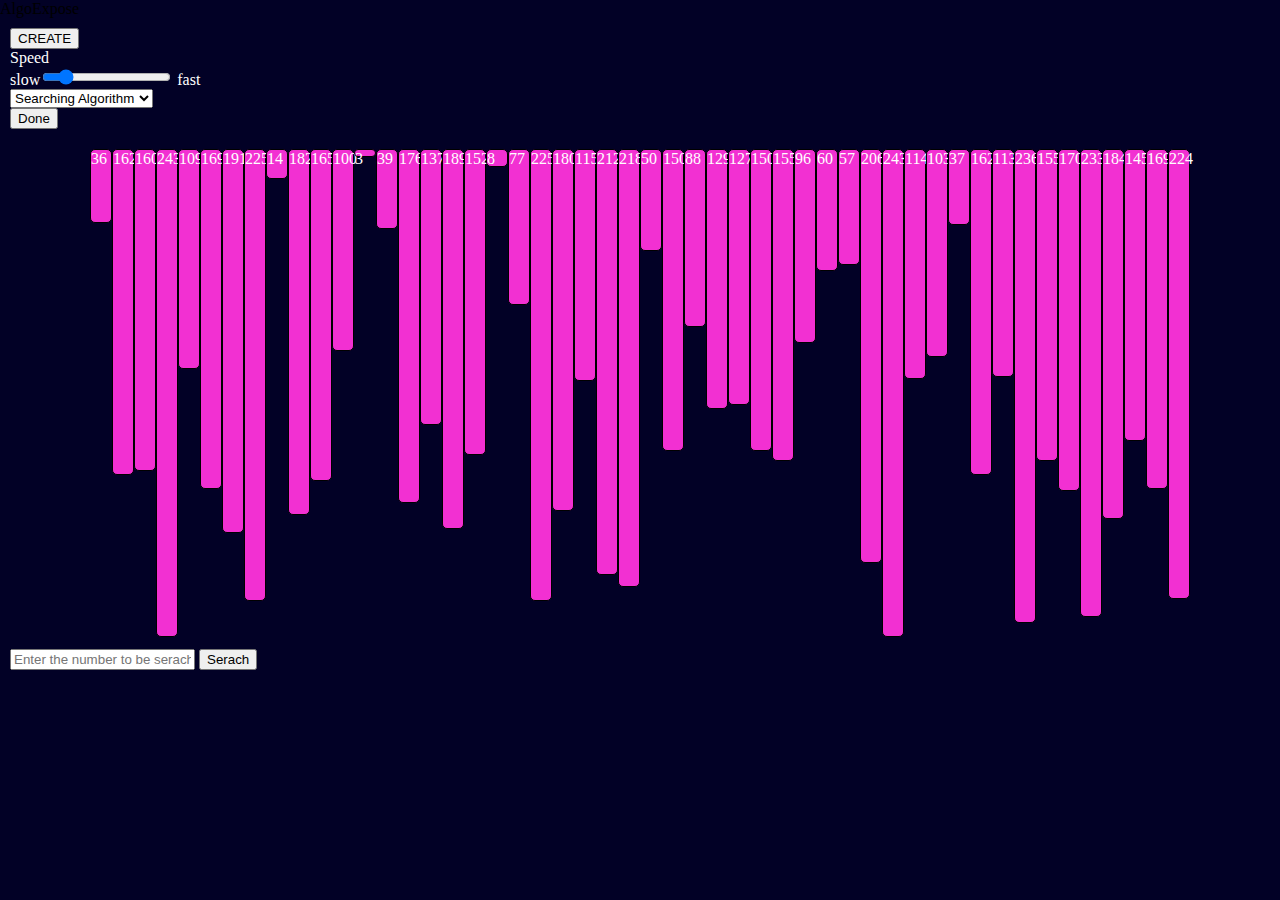
==== Searching.html @ febed272 "demonstrated linear serach" ====
<!DOCTYPE html>
<html lang="en">
<head>
    <meta charset="UTF-8">
    <meta http-equiv="X-UA-Compatible" content="IE=edge">
    <meta name="viewport" content="width=device-width, initial-scale=1.0">
    <link href="https://cdn.jsdelivr.net/npm/bootstrap@5.1.3/dist/css/bootstrap.min.css" rel="stylesheet" integrity="sha384-1BmE4kWBq78iYhFldvKuhfTAU6auU8tT94WrHftjDbrCEXSU1oBoqyl2QvZ6jIW3" crossorigin="anonymous">
    <link rel="stylesheet" href="css/searching_style.css">
    <title>Searching</title>
</head>
<body>
    <nav class="navbar bg-primary">
        <div class="container-fluid">
          <span class="navbar-brand mb-0 h1">AlgoExpose</span>
        </div>
    </nav>
    
    <div class='options'>
        <div class="row">
            <div class="col gap-2 d-sm-flex" id="newArray">
               
                    <div class="btn-group" style="width:300px">
                        <button type="button" class="btn btn-outline-primary btn-dark create " onclick='createNewArray()' >
                        CREATE
                        </button>
                    </div>
                   
                    
            </div>
            <div class="col" id="input" style="color:white;">
                <label for="inputRange">Speed</label>
                <br>
                <span id="speed">
                    slow<input id="speed_input" type="range" min="20" max="300" stepDown=10 value=60 id="inputRange"> fast
                </span>
            </div>
            <div class="input-group">
                <select class="custom-select" id="algo" arial=''>
                  <option selected> Searching Algorithm</option>
                  <option value="binarySerach">Binary Search</option>
                  <option value="linearSerach">Linear Search</option>
                 
                </select>
                <div class="input-group-append">
                  <button class="btn btn-outline-primary btn-dark  go" type="button">Done</button>
                </div>
              </div>
           
    </div>
    <div id="bars" class="flex-container"></div>
    <input type="text" id="serachEle"name="Number" placeholder="Enter the number to be serached:">
    <button type="button" class="btn btn-outline-primary btn-dark Search" >Serach</button>
    <div id="text" style="color:#fff"></div>
    
    <script src="https://cdn.jsdelivr.net/npm/@popperjs/core@2.10.2/dist/umd/popper.min.js" integrity="sha384-7+zCNj/IqJ95wo16oMtfsKbZ9ccEh31eOz1HGyDuCQ6wgnyJNSYdrPa03rtR1zdB" crossorigin="anonymous"></script>
    <script src="https://cdn.jsdelivr.net/npm/bootstrap@5.1.3/dist/js/bootstrap.min.js" integrity="sha384-QJHtvGhmr9XOIpI6YVutG+2QOK9T+ZnN4kzFN1RtK3zEFEIsxhlmWl5/YESvpZ13" crossorigin="anonymous"></script> 
    <script src="/searching_src_files/linear.js"></script>
    <script src="/searching_src_files/seraching.js"></script>
   
 
    
    
    
  
</body>
</html>
---- css/searching_style.css ----
body{
    background-color: #020126;
    box-sizing: border-box;
    margin:0;
    padding:0;
}
.options{
    margin:10px;
}
.flex-container{
    margin-top: 20px;
   
    display: flex;
    flex-wrap: nowrap;
    width: 100%;
    height: 500px;
    justify-content: center;
    transition: 2s all ease;
   
    
}

.flex-item{color:white;
    background: #F230D2;
    border: 1pt solid black;
    width: 20px;
    border-radius: 5px;
   
    transition: 0.1s all ease;
}
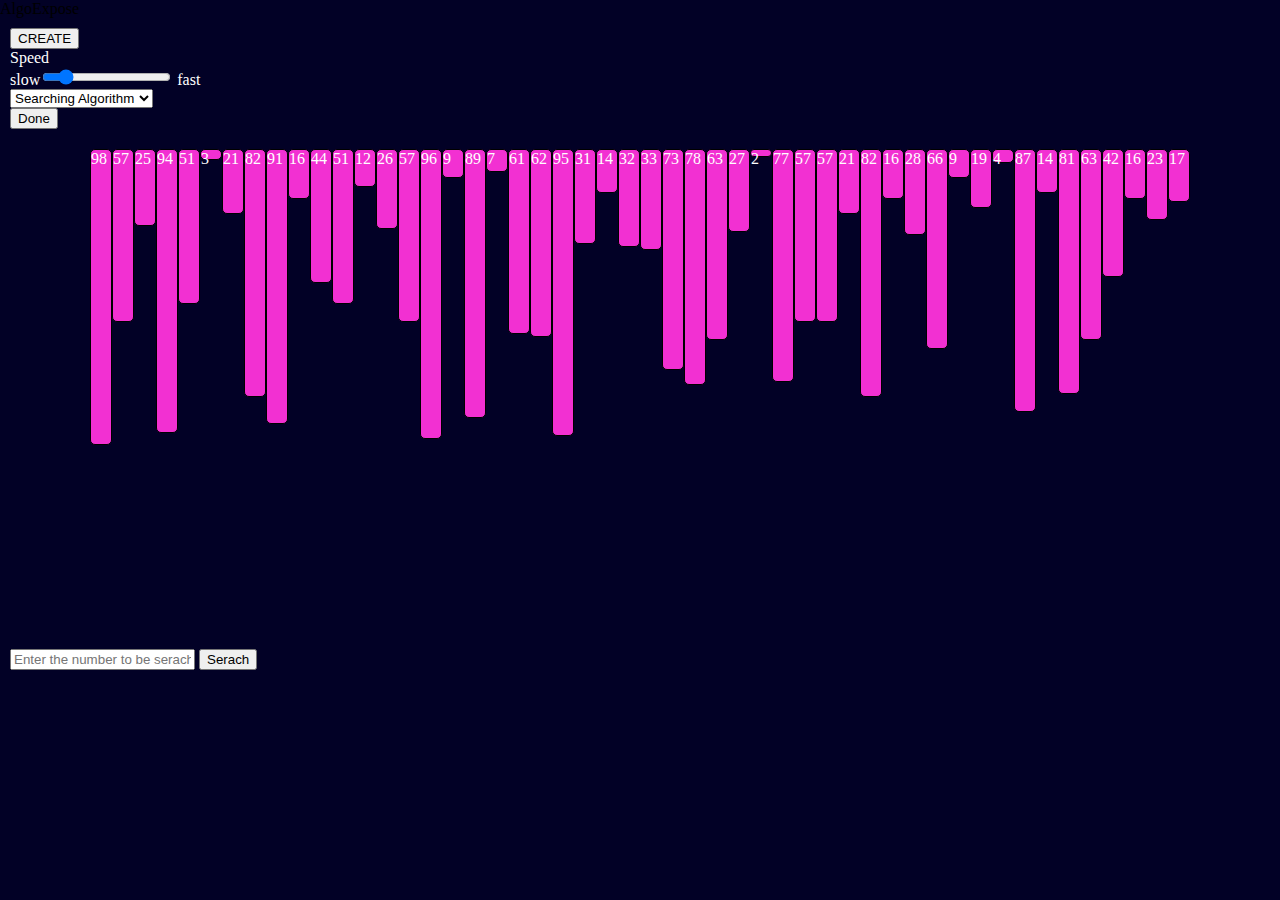
==== commit c466a4c2: "demonstrated binary serach" ====
--- a/Searching.html
+++ b/Searching.html
@@ -37,7 +37,7 @@
             <div class="input-group">
                 <select class="custom-select" id="algo" arial=''>
                   <option selected> Searching Algorithm</option>
-                  <option value="binarySerach">Binary Search</option>
+                  <option value="binarySearch">Binary Search</option>
                   <option value="linearSerach">Linear Search</option>
                  
                 </select>
@@ -55,6 +55,8 @@
     <script src="https://cdn.jsdelivr.net/npm/@popperjs/core@2.10.2/dist/umd/popper.min.js" integrity="sha384-7+zCNj/IqJ95wo16oMtfsKbZ9ccEh31eOz1HGyDuCQ6wgnyJNSYdrPa03rtR1zdB" crossorigin="anonymous"></script>
     <script src="https://cdn.jsdelivr.net/npm/bootstrap@5.1.3/dist/js/bootstrap.min.js" integrity="sha384-QJHtvGhmr9XOIpI6YVutG+2QOK9T+ZnN4kzFN1RtK3zEFEIsxhlmWl5/YESvpZ13" crossorigin="anonymous"></script> 
     <script src="/searching_src_files/linear.js"></script>
+    <script src="/searching_src_files/binary.js"></script>
+   
     <script src="/searching_src_files/seraching.js"></script>
    
  
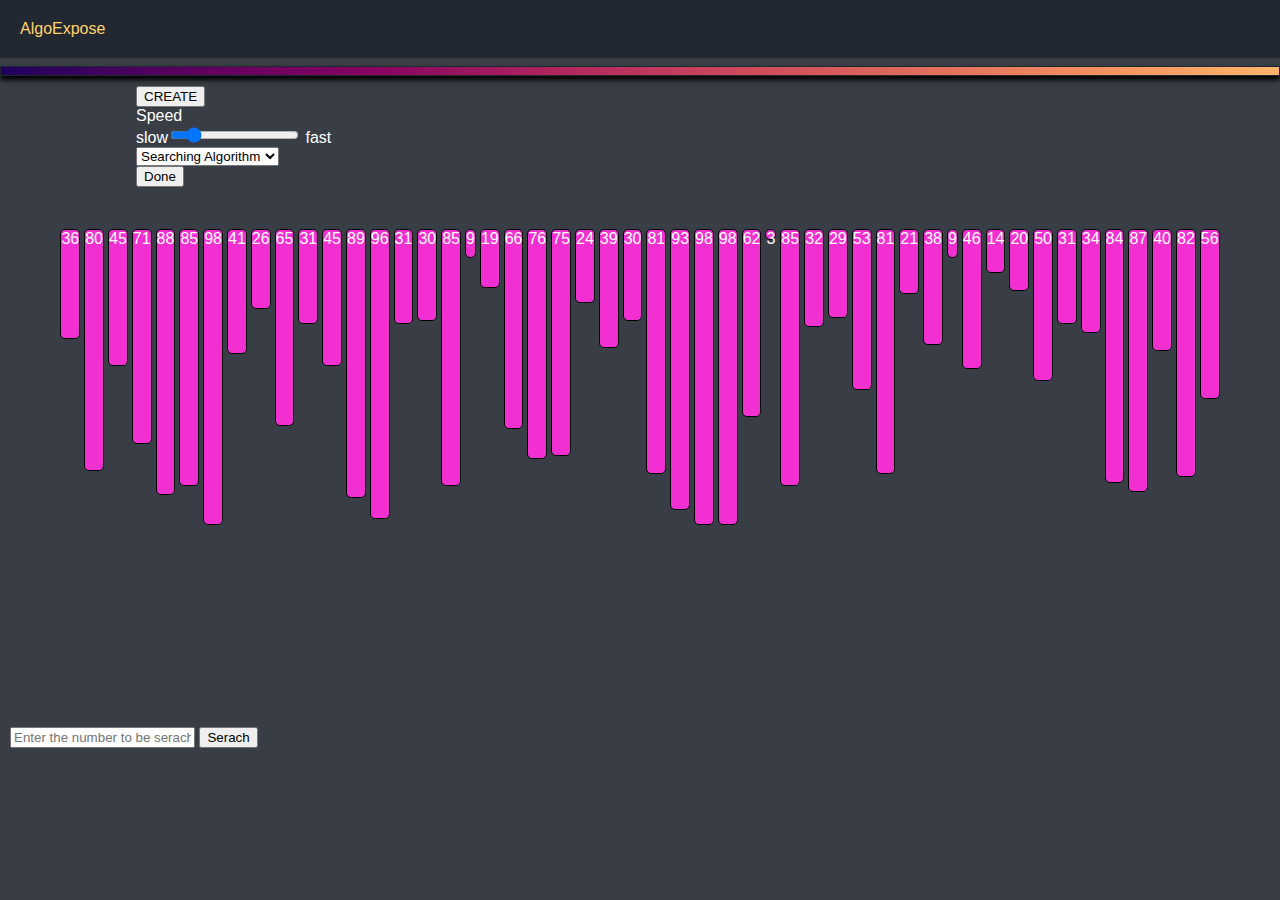
==== commit 669584e9: "made some changes in the ui" ====
--- a/Searching.html
+++ b/Searching.html
@@ -9,17 +9,17 @@
     <title>Searching</title>
 </head>
 <body>
-    <nav class="navbar bg-primary">
-        <div class="container-fluid">
-          <span class="navbar-brand mb-0 h1">AlgoExpose</span>
-        </div>
-    </nav>
+    <div class="header">
+        <span>AlgoExpose</span>
+        
+      </div>
+      <hr class="gradient_underline" />
     
     <div class='options'>
         <div class="row">
-            <div class="col gap-2 d-sm-flex" id="newArray">
+            <div class="col gap-2 d-sm-flex col-sm" >
                
-                    <div class="btn-group" style="width:300px">
+                    <div class="btn-group" >
                         <button type="button" class="btn btn-outline-primary btn-dark create " onclick='createNewArray()' >
                         CREATE
                         </button>
@@ -27,21 +27,21 @@
                    
                     
             </div>
-            <div class="col" id="input" style="color:white;">
+            <div class="col-sm" id="input" style="color:white">
                 <label for="inputRange">Speed</label>
                 <br>
                 <span id="speed">
                     slow<input id="speed_input" type="range" min="20" max="300" stepDown=10 value=60 id="inputRange"> fast
                 </span>
             </div>
-            <div class="input-group">
+            <div class="input-group col-sm">
                 <select class="custom-select" id="algo" arial=''>
                   <option selected> Searching Algorithm</option>
                   <option value="binarySearch">Binary Search</option>
                   <option value="linearSerach">Linear Search</option>
                  
                 </select>
-                <div class="input-group-append">
+                <div class="input-group-append col-sm">
                   <button class="btn btn-outline-primary btn-dark  go" type="button">Done</button>
                 </div>
               </div>
--- a/css/searching_style.css
+++ b/css/searching_style.css
@@ -1,5 +1,7 @@
 body{
-    background-color: #020126;
+    background-color:#393E46;
+
+    font-family: "Roboto", sans-serif;
     box-sizing: border-box;
     margin:0;
     padding:0;
@@ -8,15 +10,16 @@
     margin:10px;
 }
 .flex-container{
-    margin-top: 20px;
+   
    
     display: flex;
     flex-wrap: nowrap;
-    width: 100%;
+    width: 80%;
     height: 500px;
     justify-content: center;
     transition: 2s all ease;
-   
+   margin:auto;
+   margin-top: 40px;
     
 }
 
@@ -25,6 +28,27 @@
     border: 1pt solid black;
     width: 20px;
     border-radius: 5px;
-   
+   margin:2px;
     transition: 0.1s all ease;
-}+}
+.row{
+    
+    width:80%;
+    margin:auto;
+}
+.header{
+    
+    padding:20px;
+  
+    background-color: #222831;
+   color:#FFD369;
+      width:100%;
+     
+  }
+  .gradient_underline{
+      background: linear-gradient(90deg, #1f005c, #5b0060, #870160, #ac255e, #ca485c, #e16b5c, #f39060, #ffb56b);
+      height:8px;
+      border: 1px solid #222831;
+      box-shadow: 0px  4px 5px black;
+     
+  }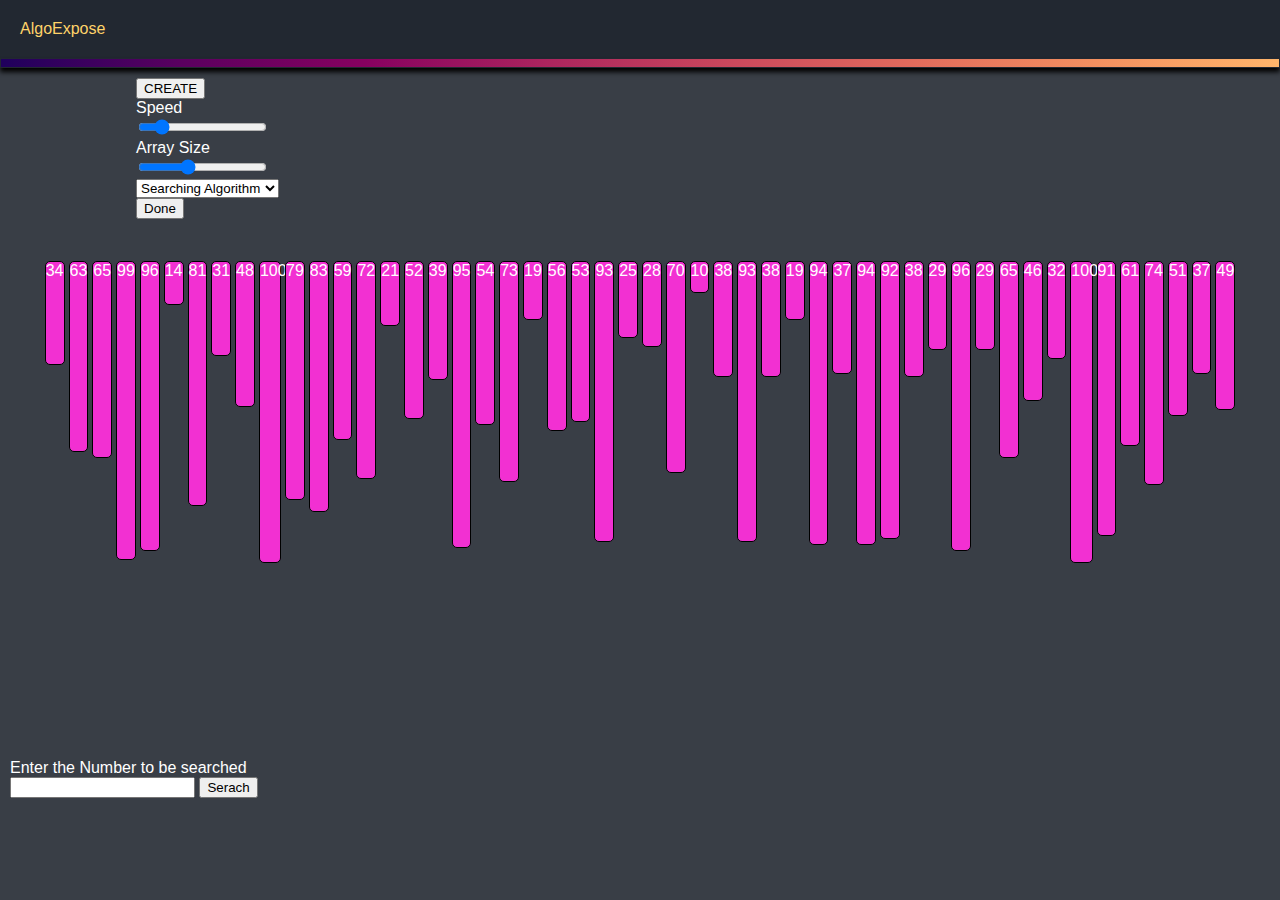
==== commit da731ae2: "added some functionality" ====
--- a/Searching.html
+++ b/Searching.html
@@ -13,11 +13,12 @@
         <span>AlgoExpose</span>
         
       </div>
-      <hr class="gradient_underline" />
+      <hr class="gradient_underline" style="height:8px;" />
     
     <div class='options'>
+      <div class="container">
         <div class="row">
-            <div class="col gap-2 d-sm-flex col-sm" >
+            <div class="col gap-2 d-sm-flex col" >
                
                     <div class="btn-group" >
                         <button type="button" class="btn btn-outline-primary btn-dark create " onclick='createNewArray()' >
@@ -31,9 +32,16 @@
                 <label for="inputRange">Speed</label>
                 <br>
                 <span id="speed">
-                    slow<input id="speed_input" type="range" min="20" max="300" stepDown=10 value=60 id="inputRange"> fast
+                  <input id="speed_input" type="range" min="20" max="300" stepDown=10 value=60 id="inputRange"> 
                 </span>
             </div>
+            <div class="col-sm" id="input" style="color:white">
+              <label for="inputRange">Array Size</label>
+              <br>
+              <span id="size">
+                 <input id="size_input" type="range" min="20" max="100" stepDown=10 value=50 id="inputRange"> 
+              </span>
+          </div>
             <div class="input-group col-sm">
                 <select class="custom-select" id="algo" arial=''>
                   <option selected> Searching Algorithm</option>
@@ -45,10 +53,12 @@
                   <button class="btn btn-outline-primary btn-dark  go" type="button">Done</button>
                 </div>
               </div>
-           
+            </div>
     </div>
-    <div id="bars" class="flex-container"></div>
-    <input type="text" id="serachEle"name="Number" placeholder="Enter the number to be serached:">
+    <div id="bars" class="flex-container" ></div>
+   <label  style="color:white" for="Number">Enter the Number to be searched</label>
+<br>
+    <input type="text" id="serachEle"name="Number" >
     <button type="button" class="btn btn-outline-primary btn-dark Search" >Serach</button>
     <div id="text" style="color:#fff"></div>
     
--- a/css/searching_style.css
+++ b/css/searching_style.css
@@ -47,7 +47,7 @@
   }
   .gradient_underline{
       background: linear-gradient(90deg, #1f005c, #5b0060, #870160, #ac255e, #ca485c, #e16b5c, #f39060, #ffb56b);
-      height:8px;
+      margin-top:0;
       border: 1px solid #222831;
       box-shadow: 0px  4px 5px black;
      
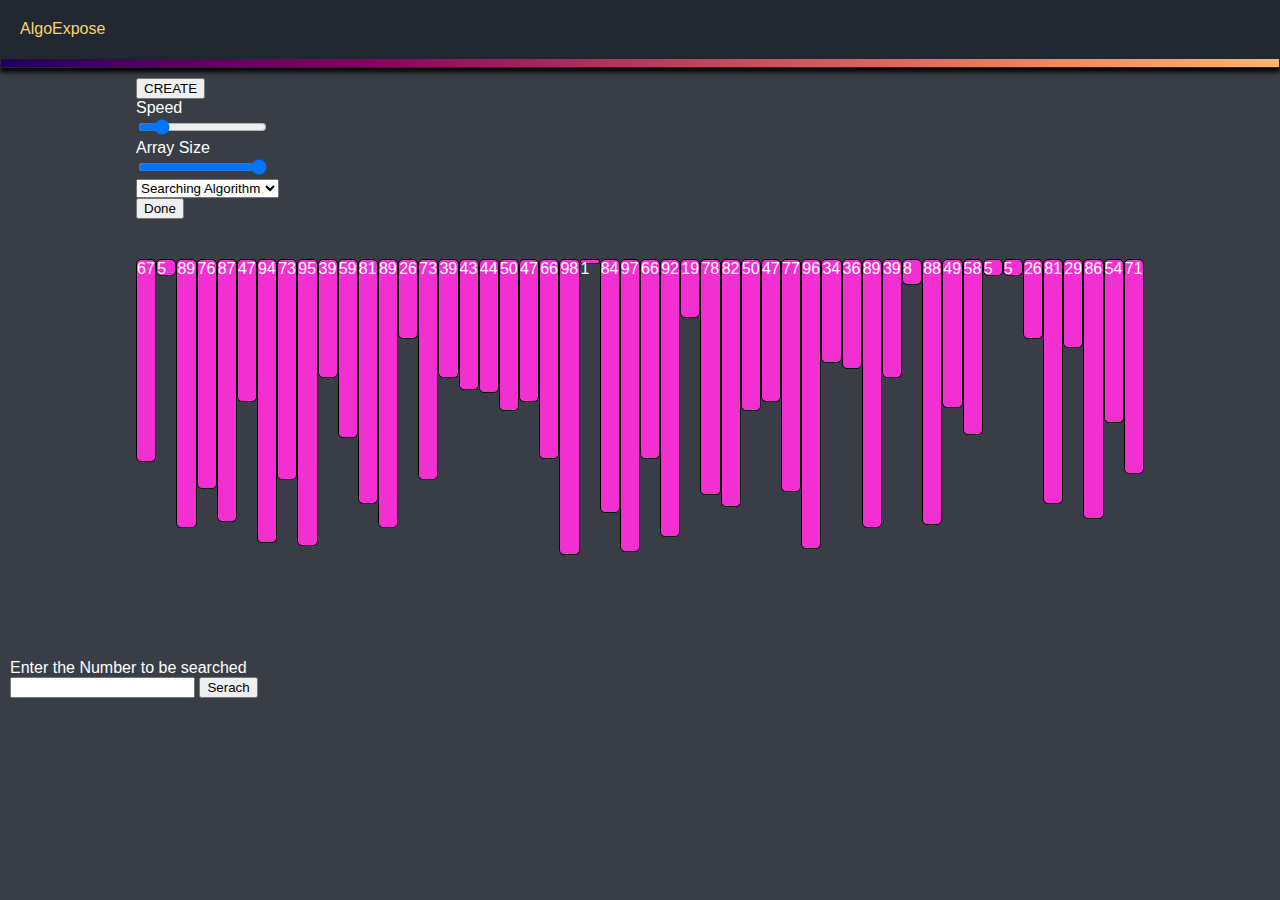
==== commit d70bc51d: "made small changes" ====
--- a/Searching.html
+++ b/Searching.html
@@ -39,7 +39,7 @@
               <label for="inputRange">Array Size</label>
               <br>
               <span id="size">
-                 <input id="size_input" type="range" min="20" max="100" stepDown=10 value=50 id="inputRange"> 
+                 <input id="size_input" type="range" min="20" max="50" stepDown=5 value=50 id="inputRange"> 
               </span>
           </div>
             <div class="input-group col-sm">
--- a/css/searching_style.css
+++ b/css/searching_style.css
@@ -15,7 +15,7 @@
     display: flex;
     flex-wrap: nowrap;
     width: 80%;
-    height: 500px;
+    height: 400px;
     justify-content: center;
     transition: 2s all ease;
    margin:auto;
@@ -28,7 +28,7 @@
     border: 1pt solid black;
     width: 20px;
     border-radius: 5px;
-   margin:2px;
+   
     transition: 0.1s all ease;
 }
 .row{
